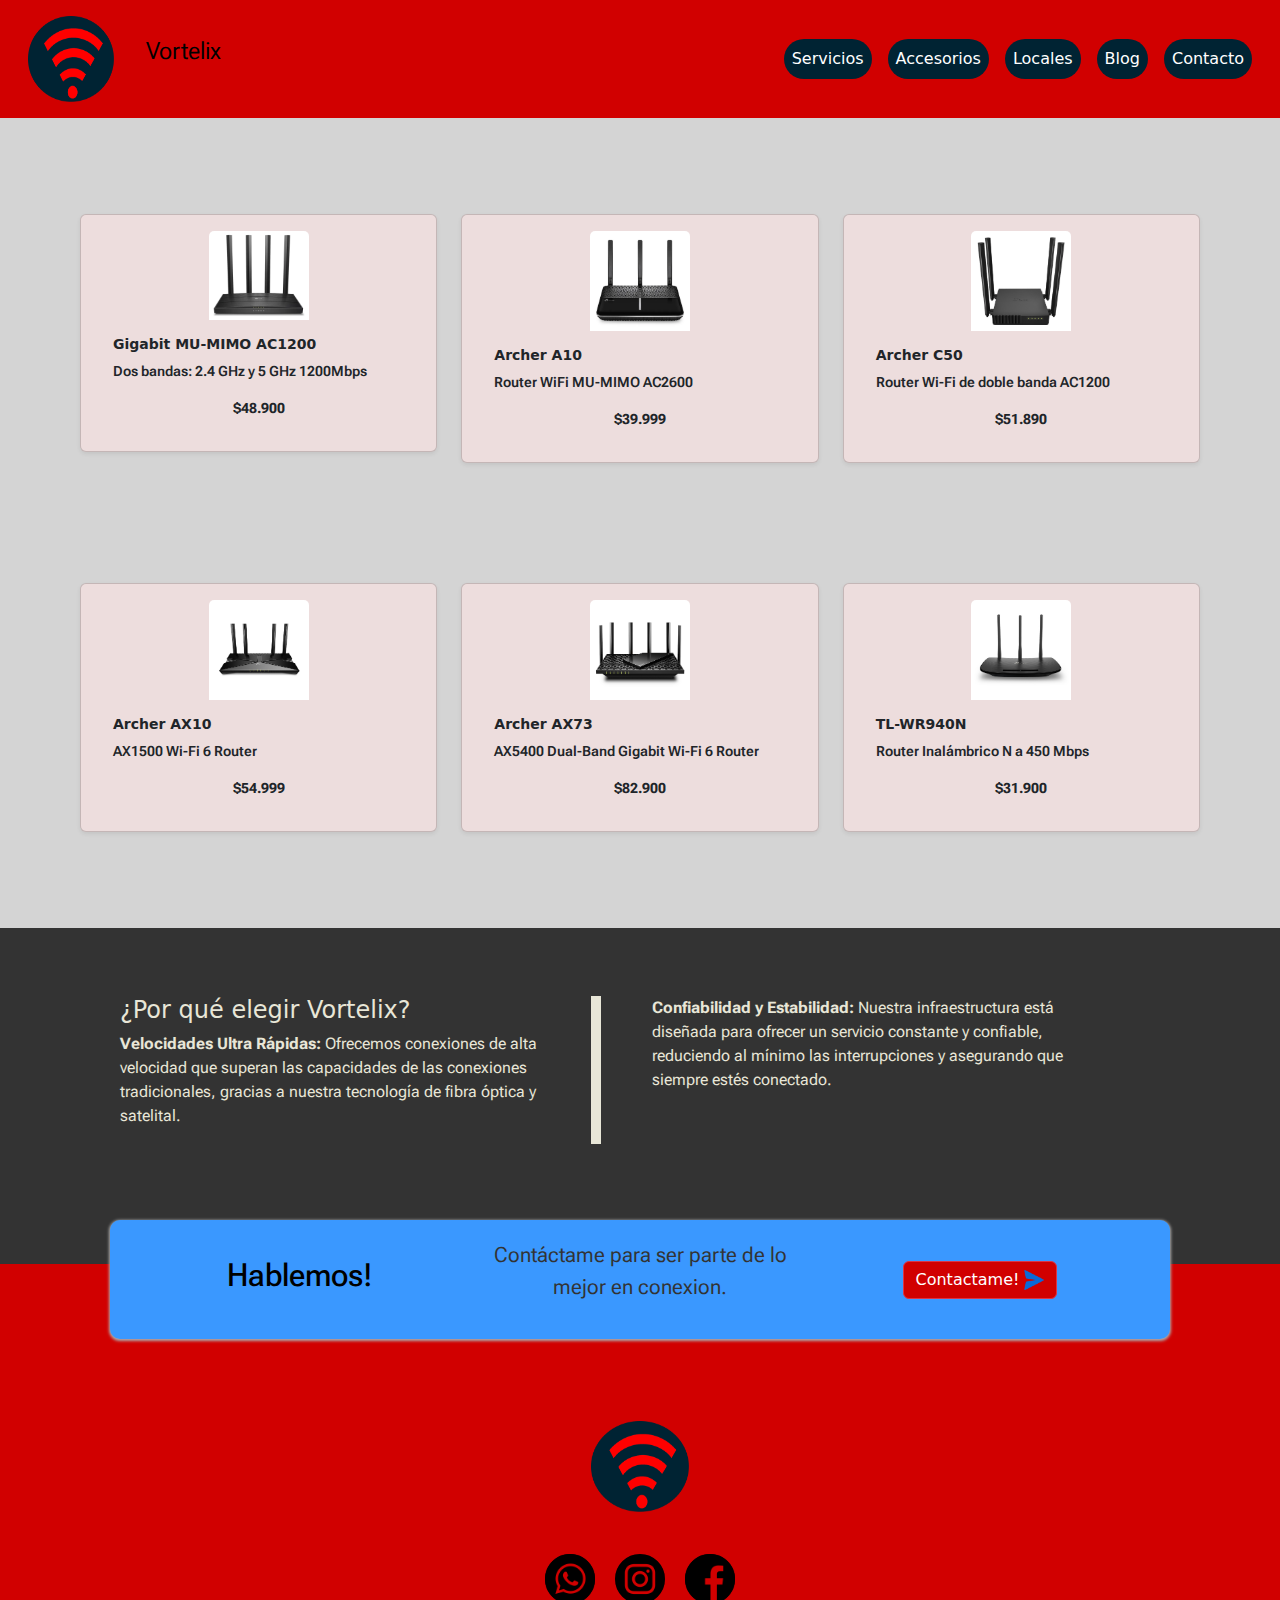
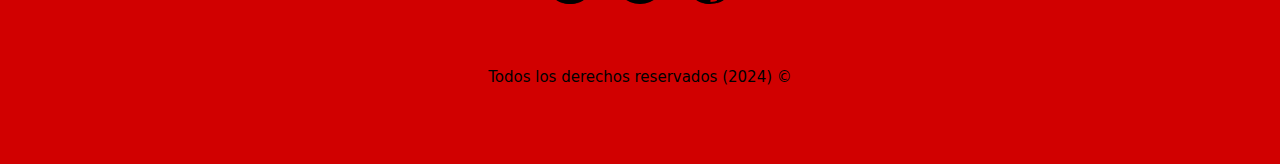
==== accesorios.html @ 212f257c "facu" ====
<!DOCTYPE html>
<html lang="es">
<head>
    <meta charset="UTF-8">
    <meta name="author" content="Arias Facundo">
    <meta name="description" content="Vortelix">
    <meta name="viewport" content="width=device-width, initial-scale=1.0">
    <!-- Fuentes -->
    <link rel="preconnect" href="https://fonts.googleapis.com">
    <link rel="preconnect" href="https://fonts.gstatic.com" crossorigin>
    <link href="https://fonts.googleapis.com/css2?family=Roboto+Flex:opsz,wght@8..144,100..1000&display=swap" rel="stylesheet">

    <!-- Bootstrap -->
    <link rel="stylesheet" href="https://cdn.jsdelivr.net/npm/bootstrap-icons@1.11.3/font/bootstrap-icons.min.css">
    <link href="https://cdn.jsdelivr.net/npm/bootstrap@5.3.3/dist/css/bootstrap.min.css" rel="stylesheet" integrity="sha384-QWTKZyjpPEjISv5WaRU9OFeRpok6YctnYmDr5pNlyT2bRjXh0JMhjY6hW+ALEwIH" crossorigin="anonymous">
    <!-- CSS -->
    <link rel="stylesheet" href="style.css">
    <title>Vortelix</title>
    <!-- Favicon -->
    <link rel="icon" href="img/favicon.png" type="image/x-icon">
</head>
<body>
    <!-- Navbar -->
    <nav class="navbar navbar-expand-md navbar-light ">
        <div class="container-fluid">
            <button class="navbar-toggler" type="button" data-bs-toggle="collapse" data-bs-target="#navbar-toggler" aria-controls="navbarTogglerDemo01" aria-expanded="false" aria-label="Toggle navigation">
            <svg width="30px" height="30px" viewBox="0 0 24 24" fill="none" xmlns="http://www.w3.org/2000/svg"><g id="SVGRepo_bgCarrier" stroke-width="0"></g><g id="SVGRepo_tracerCarrier" stroke-linecap="round" stroke-linejoin="round"></g><g id="SVGRepo_iconCarrier"> <path d="M4 6H20M4 12H20M4 18H20" stroke="#000000" stroke-width="2" stroke-linecap="round" stroke-linejoin="round"></path> </g></svg>
          </button>
            <div class="collapse navbar-collapse" id="navbar-toggler">
                <a class="navbar-logo d-none d-md-flex " href="./index.html">
                    <img src="img/icono.png" alt="" class="icono-navbar">
                    <p>Vortelix</p>
                </a>
                <ul class="navbar-nav d-flex justify-content-center align-items-center gap-3">
                    
                    <li class="nav-item">
                        <a class="nav-link " aria-current="page" href="./index.html">Servicios</a>
                    </li>
                    
                    <li class="nav-item">
                        <a class="nav-link" href="#exp">Accesorios</a>
                    </li>
                    
                    <li class="nav-item">
                        <a class="nav-link" href="./locales.html">Locales</a>
                    </li>
                    <li class="nav-item">
                        <a class="nav-link" href="./blog.html">Blog</a>
                    </li>
                    <li class="nav-item">
                        <a class="nav-link" href="./contacto.html">Contacto</a>
                    </li>
                </ul>
            </div>
        </div>
    </nav>
    <!-- Accesorios -->
    
    <div class="container py-5 accesorios">
        <div class="row g-5 g-sm-3 g-md-4">
            <div class="col-md-4 col-sm-6 py-3 py-md-5">
                <div class="card p-3 text-center shadow-sm ">
                    <img src="img/router1.png" class="card-img-top mx-auto" alt="router 1" style="width: 100px;">
                    <div class="card-body">
                        <h5 class="card-title card-text-1">Gigabit MU-MIMO AC1200</h5>
                        <p class="card-text-1">Dos bandas: 2.4 GHz y 5 GHz 1200Mbps</p>
                        <p class="card-text fw-bold">$48.900</p>
                    </div>
                </div>
            </div>
            <div class="col-md-4 col-sm-6 py-3 py-md-5">
                <div class="card p-3 text-center shadow-sm">
                    <img src="img/router2.png" class="card-img-top mx-auto" alt="router 2" style="width: 100px;">
                    <div class="card-body" >
                        <h5 class="card-title card-text-1">Archer A10</h5>
                        <p class="card-text-1">Router WiFi MU-MIMO AC2600</p>
                        <p class="card-text fw-bold">$39.999</p>
                    </div>
                </div>
            </div>
            <div class="col-md-4 col-sm-6 py-3 py-md-5">
                <div class="card p-3 text-center shadow-sm">
                    <img src="img/router3.jpg" class="card-img-top mx-auto" alt="router 3" style="width: 100px;">
                    <div class="card-body">
                        <h5 class="card-title card-text-1">Archer C50</h5>
                        <p class="card-text-1">Router Wi-Fi de doble banda AC1200</p>
                        <p class="card-text fw-bold">$51.890</p>
                    </div>
                </div>
            </div>
            <div class="col-md-4 col-sm-6 py-3 py-md-5">
                <div class="card p-3 text-center shadow-sm">
                    <img src="img/router4.jpg" class="card-img-top mx-auto" alt="router 4" style="width: 100px;">
                    <div class="card-body">
                        <h5 class="card-title card-text-1">Archer AX10</h5>
                        <p class="card-text-1">AX1500 Wi-Fi 6 Router</p>
                        <p class="card-text fw-bold">$54.999</p>
                    </div>
                </div>
            </div>
            <div class="col-md-4 col-sm-6 py-3 py-md-5">
                <div class="card p-3 text-center shadow-sm">
                    <img src="img/router5.jpg" class="card-img-top mx-auto" alt="router 5" style="width: 100px;">
                    <div class="card-body">
                        <h5 class="card-title  card-text-1">Archer AX73</h5>
                        <p class="card-text-1">AX5400 Dual-Band Gigabit Wi-Fi 6 Router</p>
                        <p class="card-text fw-bold">$82.900</p>
                    </div>
                </div>
            </div>
            <div class="col-md-4 col-sm-6 py-3 py-md-5">
                <div class="card p-3 text-center shadow-sm">
                    <img src="img/router6.jpg" class="card-img-top mx-auto" alt="router 6" style="width: 100px;">
                    <div class="card-body">
                        <h5 class="card-title card-text-1">TL-WR940N</h5>
                        <p class="card-text-1">Router Inalámbrico N a 450 Mbps</p>
                        <p class="card-text fw-bold">$31.900</p>
                    </div>
                </div>
            </div>
        </div>
    </div>
    
      
    <!-- Experiencia -->
    <section class="experiencia seccion-oscura">
        <div class="container custom-section mt-5">
            <div class="row">
                <div class="col-12 col-md-5 mb-3 mb-md-0">
                    <h5>¿Por qué elegir Vortelix?</h5>
                    <p>
                        <strong>Velocidades Ultra Rápidas:</strong> Ofrecemos conexiones de alta velocidad que superan las capacidades de las conexiones tradicionales, gracias a nuestra tecnología de fibra óptica y satelital.
                    </p>
                </div>
                <div class="col-12 col-md-1 d-flex justify-content-center align-items-center mb-3 mb-md-0">
                    <div class="divider d-none d-md-block"></div>
                </div>
                <div class="col-12 col-md-5">
                    <p>
                        <strong>Confiabilidad y Estabilidad:</strong> Nuestra infraestructura está diseñada para ofrecer un servicio constante y confiable, reduciendo al mínimo las interrupciones y asegurando que siempre estés conectado.
                    </p>
                </div>
            </div>
        </div>
    </section>
    <!-- Contacto -->
    <section class="contacto seccion-roja" id="contacto">
        <div class="container">
            <div class="container text-center rectangulo d-flex justify-content-evenly">
                <div class="row">
                    <div class="col-12 col-md-4 seccion-titulo">
                        <h1>Hablemos!</h1>
                    </div>
                    <div class="col-12  col-md-4 descripcion">
                        <p>Contáctame para ser parte de lo mejor en conexion.</p>
                    </div>
                    <div class="col-12 col-md-4">
                        <button type="button" class="btn btn-danger" onclick="window.location.href='contacto.html'">Contactame!  <img src="img/icono-cont.png" class="icono-cont" alt=""> </button>
                    </div>
                </div>
            </div>
        </div>
      </section>
    
      <!-- Footer -->
        <footer class="seccion-roja d-flex flex-column align-items-center justify-content-center">
            <img src="img/icono.png" alt="">
            <div class="iconos-redes-sociales d-flex flex-wrap align-items-center justify-content-center">
                <a href="https://x.com" target="_blank">
                    <img src="img/whatsapp.png" alt="">
                </a>
                <a href="https://www.instagram.com/">
                    <img src="img/instagram.png" alt="">
                </a>
                <a href="https://www.linkedin.com/">
                    <img src="img/facebook.png" alt="">
                </a>
            </div>
            <div class="derechos-autor">
                Todos los derechos reservados (2024) &#169;
            </div>
        </footer>
   

        <script src="https://cdn.jsdelivr.net/npm/bootstrap@5.3.3/dist/js/bootstrap.bundle.min.js" integrity="sha384-YvpcrYf0tY3lHB60NNkmXc5s9fDVZLESaAA55NDzOxhy9GkcIdslK1eN7N6jIeHz" crossorigin="anonymous">
    </script>   
</body>
---- style.css ----
/* Globales */

p{
    font-family: "Roboto Flex", sans-serif;
} 


section{
    display: flex;
    flex-direction: column;
    align-items: center;
    justify-content: center;
}

h1, h2, h3, h4, h5, h6{
    font-size: 1.5rem;
    font-weight:500;
}

.seccion-oscura{
    color: white;
    background-color: #333333 ;
}

.seccion-clara{
    color: black;
    background-color: white;
}

.seccion-roja{
    color: black;
    background-color: #d10000;
}

.seccion-titulo{
    font-size: 3rem;
    padding: 15px 0;
    font-family: 'Roboto Flex', cursive;
}

.seccion-descripcion{
    font-size: 1.2rem;
    color: #584e4e;
}

.seccion-texto{
    font-size: 1.2rem;
}

.texto-negro{
    color: black;
}

.texto-blanco{
    color: white;
}

a{
    text-decoration: none;
    
}

.tarjeta{
    width: 260px;
    height: 236px;
}

/* Navbar */

.navbar{
    padding: 1rem;
    background-color: #d10000;
}

.navbar-collapse{
    align-items: center;
    justify-content: space-between;
}

.navbar-logo {
    display: flex;
    align-items: center;
    gap: 2rem;
    color: black;
    font-size: 1.5rem;
}

.nav-item{
    background-color: #002333;
    border-radius: 35px;
    font-size: 1rem;
}

.nav-item a{
    color: white;
}

.nav-item a:hover{
    color: rgb(228, 224, 224);
}


.icono-navbar{
    width: 86px; 
    height: 86px;
}

/* Hero */
.hero {
    height: 565px; 
    overflow: hidden; 
}

.carousel-inner, .carousel-item, .carousel-img {
    width: 100%;
}


.carousel-img {
    object-fit: cover;
    width: 100%;
    height: 100%;
}

/* Planes */


.planes{
    max-height: auto;
    padding: 10px;
    padding: 0;
    margin: 0;
}


.plan-card{
    font-size: 2rem;
    margin: 0;
    padding: 0;
}

.plan-card img{
    max-width: 100%;
    height: 300px;
}

.iconos-plan{
    width: 53px;
    height: 53px;
}

/* Experiencuia */

.experiencia{
    padding: 100px; 
    padding-top: 0;
    margin: 0;
}

.custom-section {
    background-color: #333333;
    color: #e8e6d7;
    padding: 20px;
}
.divider {
    border-left: 10px solid #e8e6d7;
    height: 100%;
}


/* Seccion contacto */

.contacto .container{
    max-width: 1100px;
    min-height: 100px;
    padding: 20px;

}

.rectangulo{
    margin-top: -4rem;
    background-color: #3A98FF;
    border-radius: 10px;
    box-shadow: 0px 1px 3px 1px rgb(173, 172, 172);
}

.contacto .row{
    width: 100%;
    display: flex;
    align-items: center;

}

.contacto h1{
    font-size: 2rem;
}

.contacto .descripcion{
    color:#333333;
    font-size: 1.3rem;
}

.contacto form{
    
    text-align: start;
}

.contacto input, textarea{
    padding-bottom: 1rem;
}

.contacto button{
    align-items:center;
}

.icono-cont{
    width: 20px;
    height: 20px;
}

.btn-danger{
    background-color: #d10000;
}

/* Footer */

footer{
    min-height: 400px;
    
    background-color: #d10000;
    gap:2rem;
     
}

footer img{
    width: 98px;
    height: 91px;
}

.footer-icon{
    font-size: 5rem;
    margin: 10px;
}

a img{
    height: 50px;
    width: 50px;
}
.iconos-redes-sociales a{
    width: 50px;
    height: 50px;
    display: flex;
    align-items: center;
    justify-content: center;
    padding: 2px;
    margin: 10px;
    border: 2px solid black;
    border-radius: 50%;
    transition: all 0.2s ease-in;
}

.iconos-redes-sociales i{
    color: black;
    font-size: 1.5rem;
    transition: all 0.2s ease-in;
}

.iconos-redes-sociales a:hover{
    background-color: white;
    border: 2px solid #333333;

}

.iconos-redes-sociales a:hover i{
    color: black;
}

.derechos-autor{
    font-size: 15px;
    color: black;
    padding: 20px;
}

#scrollToTop {
    position: fixed;
    bottom: 20px;
    right: 20px;
    z-index: 1000;
    border-radius: 50%;
    width: 50px;
    height: 50px;
    display: flex;
    justify-content: center;
    align-items: center;
    transition: background-color 0.3s ease;
}

#scrollToTop i{
    font-size: 25px;
}

#scrollToTop:hover {
    background-color: #333333; 
}

/*Pagina Accesorios*/

.accesorios{
    background: rgba(51, 51, 51, 0.21);
    max-width: fit-content;
    padding: 5rem;
}

.card{
    background: rgba(246, 224, 224, 0.74);
}
.card-body{
    padding-top: rem;
    text-align: center;
    font-size: 14px;
}
.card-body h5{
    font-size: 14px;
}

.card-text-1{
    text-align: start;
    font-weight: 600;
}



/*Pagina Contacto*/


.formulario {
    background-image: url(img/fondo-contacto.png);
    background-repeat: no-repeat;
    background-size: cover;
    display: flex;
    justify-content: center;
    align-items: center;
    height: 100vh;
    margin: 0;
}


.form-container {
    background-image: url(img/fondo-contacto.png);
    padding: 2rem;
    border-radius: 8px;
    box-shadow: 0 4px 8px rgba(0, 0, 0, 0.2);
    max-width: 675px;
    width: 100%;
}


.form-title {
    text-align: center;
    font-weight: bold;
    margin-bottom: 1rem;
}

.btn-submit {
    background-color: #007bff;
    color: black;
    font-weight:bold;
    
}

.form-container label{
    font-weight: 600;
}

.nombre {
    background: rgba(217, 217, 217, 1);
}

.correo{
    background: rgba(217, 217, 217, 0.521);
}

.asunto{
    background: rgba(217, 217, 217, 0.336);

}

.mensaje{
    background: rgba(217, 217, 217, 0.212);

}

/* Blog */

.hero-blog{
    background-image: url(img/fondo-blog.png);
    height: 350px;
    font-family: "Roboto Flex", sans-serif;
    color: red;
    font-size: 24px;
    font-weight: 500;
    line-height: 28.13px;
    text-align: left;
}
.conatainer-q{
    background-color: #333333;

}

.hero-cards{
    
    background-image: url(img/fondo-blog.png);
    padding: 3rem;
    padding-bottom: 20px;

}

.card-1{
    border-radius: 16px;
    border: none;
    font-weight: bold;
    background: rgba(246, 224, 224, 0.74);
}

.card-body-1{
    gap: 5rem;
    text-align: start;
}



.card-body-1 h6{
    font-size: 2rem;
    font-weight: 600;
}

.card-body-1 p{
    font-weight: 500;
}

.card-1 img{
    border-radius: 16px;
}




/* Diseño responsivo */
@media screen and (max-width: 575px) {
    .overlay p{
        font-size: 20px;
    }
    .overlay i{
        font-size: 40px;
    }
   
    .plan-card img{
        max-width: 20%;
        height: auto;
    }
    .experiencia{
        font-size: 1.2rem;
         
    }

    .carousel-inner, .carousel-item {
        height: 50vh;
    }

    .form-container{
        width: 80%;
    }
}



@media screen and (max-width: 768px) {
    .navbar-brand{
        display: none;
    }
    
    .hero{
        height: 400px;
    }

    .carousel-inner, .carousel-item {
        height: 60vh;
    }
    
    .plan-card img{
        max-width: 80%;
        height: auto;
    }

    
    .experiencia{
        font-size: 1.2rem;
        padding: 2.5rem;
        padding-bottom: 100px;
    }

    .nav-item{
        font-size: 0.8rem;
        padding-right: 0.5rem;
        padding-left: 0.5rem;
    }

    .accesorios{
        margin: 0;
    }
    
   
    
}

@media screen and (min-width: 700px) {
    .hero-inferior-img{
        max-width: 600px;
    }
    .form-container{
        max-width: 80%;
    }
}
@media screen and (max-width: 975px){
    .planes{
        padding: 0;
        margin: 0;
    }
    .carousel-inner, .carousel-item {
        height: 100vh;
    }
    .form-container{
        max-width: 80%;
    }
}
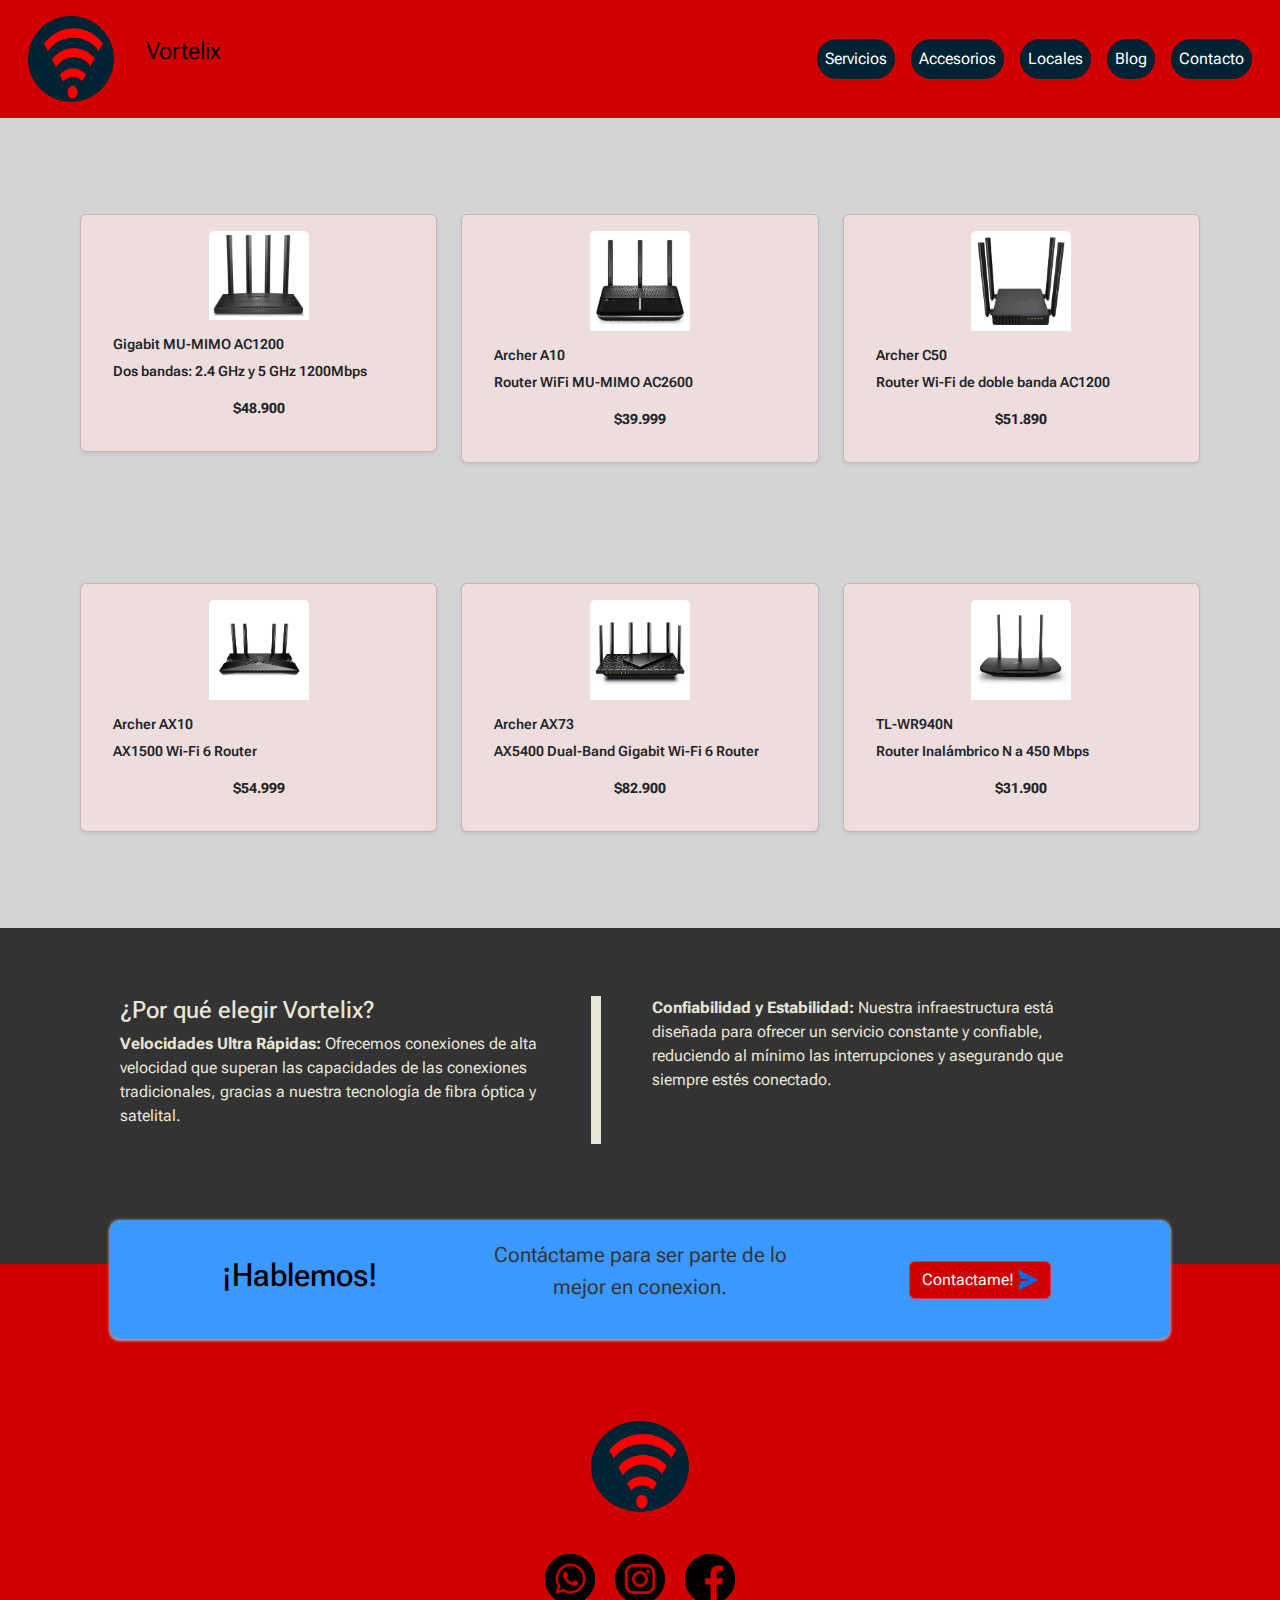
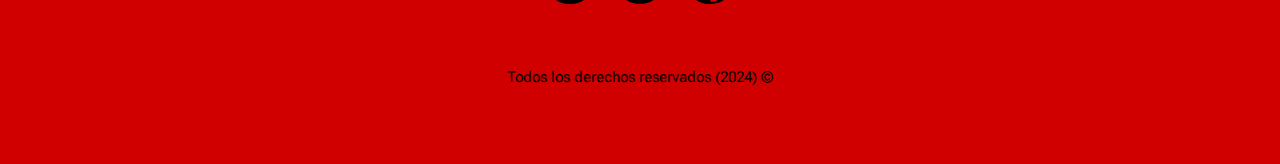
==== commit 51e28b12: "facu" ====
--- a/accesorios.html
+++ b/accesorios.html
@@ -149,7 +149,7 @@
             <div class="container text-center rectangulo d-flex justify-content-evenly">
                 <div class="row">
                     <div class="col-12 col-md-4 seccion-titulo">
-                        <h1>Hablemos!</h1>
+                        <h1>¡Hablemos!</h1>
                     </div>
                     <div class="col-12  col-md-4 descripcion">
                         <p>Contáctame para ser parte de lo mejor en conexion.</p>
@@ -167,13 +167,13 @@
             <img src="img/icono.png" alt="">
             <div class="iconos-redes-sociales d-flex flex-wrap align-items-center justify-content-center">
                 <a href="https://x.com" target="_blank">
-                    <img src="img/whatsapp.png" alt="">
+                    <img src="img/whatsapp.png" alt="icono whatsapp">
                 </a>
                 <a href="https://www.instagram.com/">
-                    <img src="img/instagram.png" alt="">
+                    <img src="img/instagram.png" alt=" icono instagram">
                 </a>
                 <a href="https://www.linkedin.com/">
-                    <img src="img/facebook.png" alt="">
+                    <img src="img/facebook.png" alt="icono facebook">
                 </a>
             </div>
             <div class="derechos-autor">
--- a/style.css
+++ b/style.css
@@ -1,9 +1,9 @@
 /* Globales */
 
-p{
+
+body{
     font-family: "Roboto Flex", sans-serif;
-} 
-
+}
 
 section{
     display: flex;
@@ -351,7 +351,7 @@
     border-radius: 8px;
     box-shadow: 0 4px 8px rgba(0, 0, 0, 0.2);
     max-width: 675px;
-    width: 100%;
+    min-width: 50%;
 }
 
 
@@ -467,10 +467,7 @@
         height: 50vh;
     }
 
-    .form-container{
-        width: 80%;
-    }
-}
+    
 
 
 
@@ -517,10 +514,7 @@
     .hero-inferior-img{
         max-width: 600px;
     }
-    .form-container{
-        max-width: 80%;
-    }
-}
+    
 @media screen and (max-width: 975px){
     .planes{
         padding: 0;
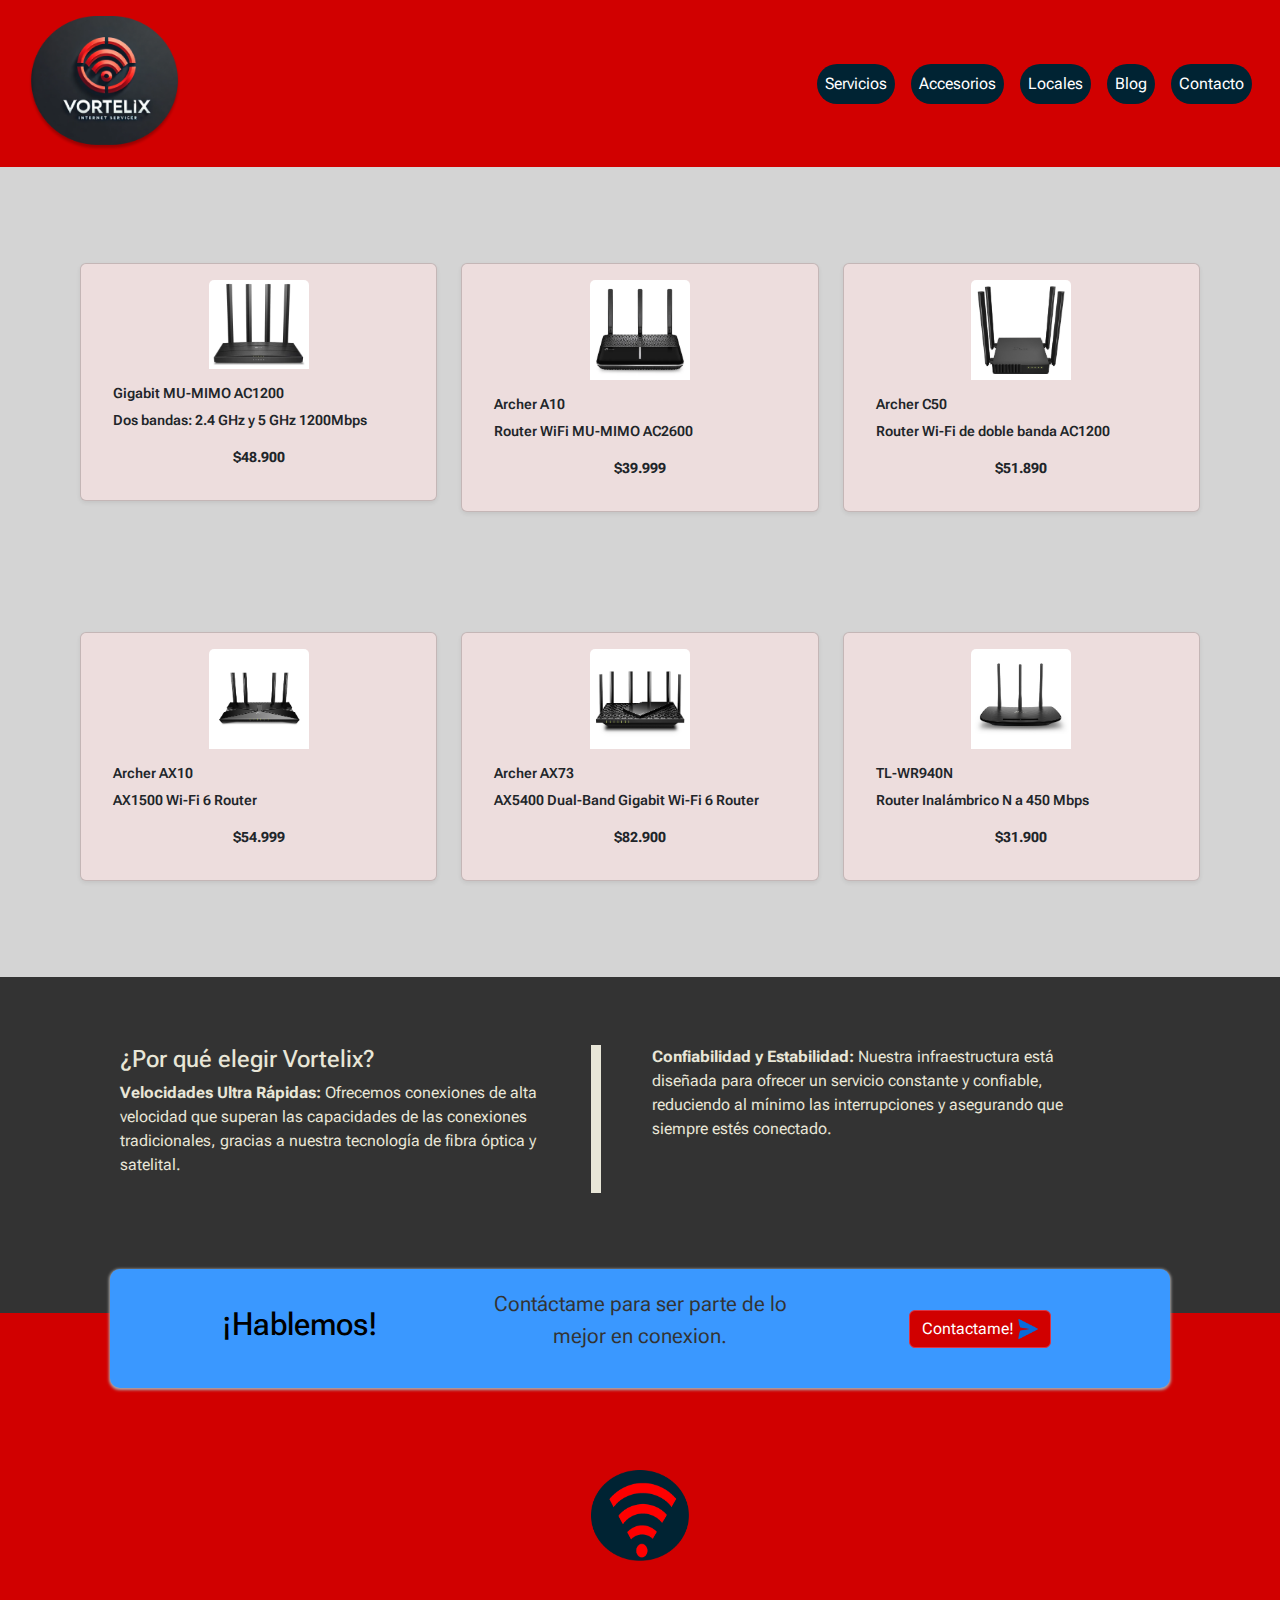
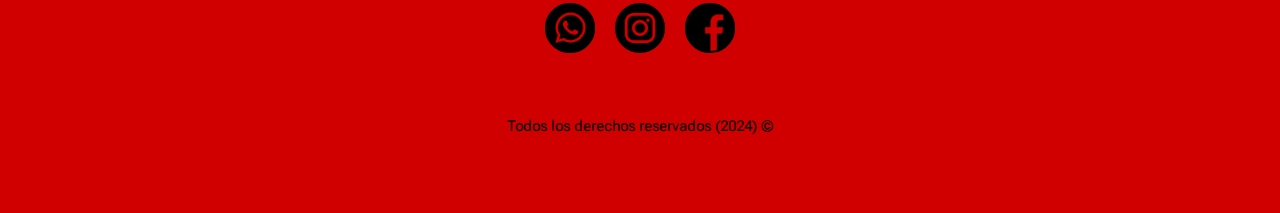
==== commit 5a88a145: "Arreglos" ====
--- a/accesorios.html
+++ b/accesorios.html
@@ -28,8 +28,8 @@
           </button>
             <div class="collapse navbar-collapse" id="navbar-toggler">
                 <a class="navbar-logo d-none d-md-flex " href="./index.html">
-                    <img src="img/icono.png" alt="" class="icono-navbar">
-                    <p>Vortelix</p>
+                    <img src="img/logo-1.png" alt="" class="icono-navbar">
+                    
                 </a>
                 <ul class="navbar-nav d-flex justify-content-center align-items-center gap-3">
                     
--- a/style.css
+++ b/style.css
@@ -12,7 +12,11 @@
     justify-content: center;
 }
 
-h1, h2, h3, h4, h5, h6{
+h2{
+    font-size: 2.5rem;
+}
+
+h4, h5, h6{
     font-size: 1.5rem;
     font-weight:500;
 }
@@ -70,6 +74,7 @@
 .navbar{
     padding: 1rem;
     background-color: #d10000;
+    
 }
 
 .navbar-collapse{
@@ -83,6 +88,9 @@
     gap: 2rem;
     color: black;
     font-size: 1.5rem;
+    
+    
+
 }
 
 .nav-item{
@@ -93,6 +101,7 @@
 
 .nav-item a{
     color: white;
+    
 }
 
 .nav-item a:hover{
@@ -104,6 +113,17 @@
     width: 86px; 
     height: 86px;
 }
+
+.navbar-logo img{
+    width: 153px;
+    height: 135px;
+}
+
+#logo{
+    box-shadow: 0px 4px 4px 0px rgba(0, 0, 0, 0.25);
+
+}
+
 
 /* Hero */
 .hero {
@@ -467,8 +487,11 @@
         height: 50vh;
     }
 
-    
-
+    h2{
+        font-size: 2rem;
+    }
+    
+}
 
 
 @media screen and (max-width: 768px) {
@@ -514,7 +537,8 @@
     .hero-inferior-img{
         max-width: 600px;
     }
-    
+}
+
 @media screen and (max-width: 975px){
     .planes{
         padding: 0;
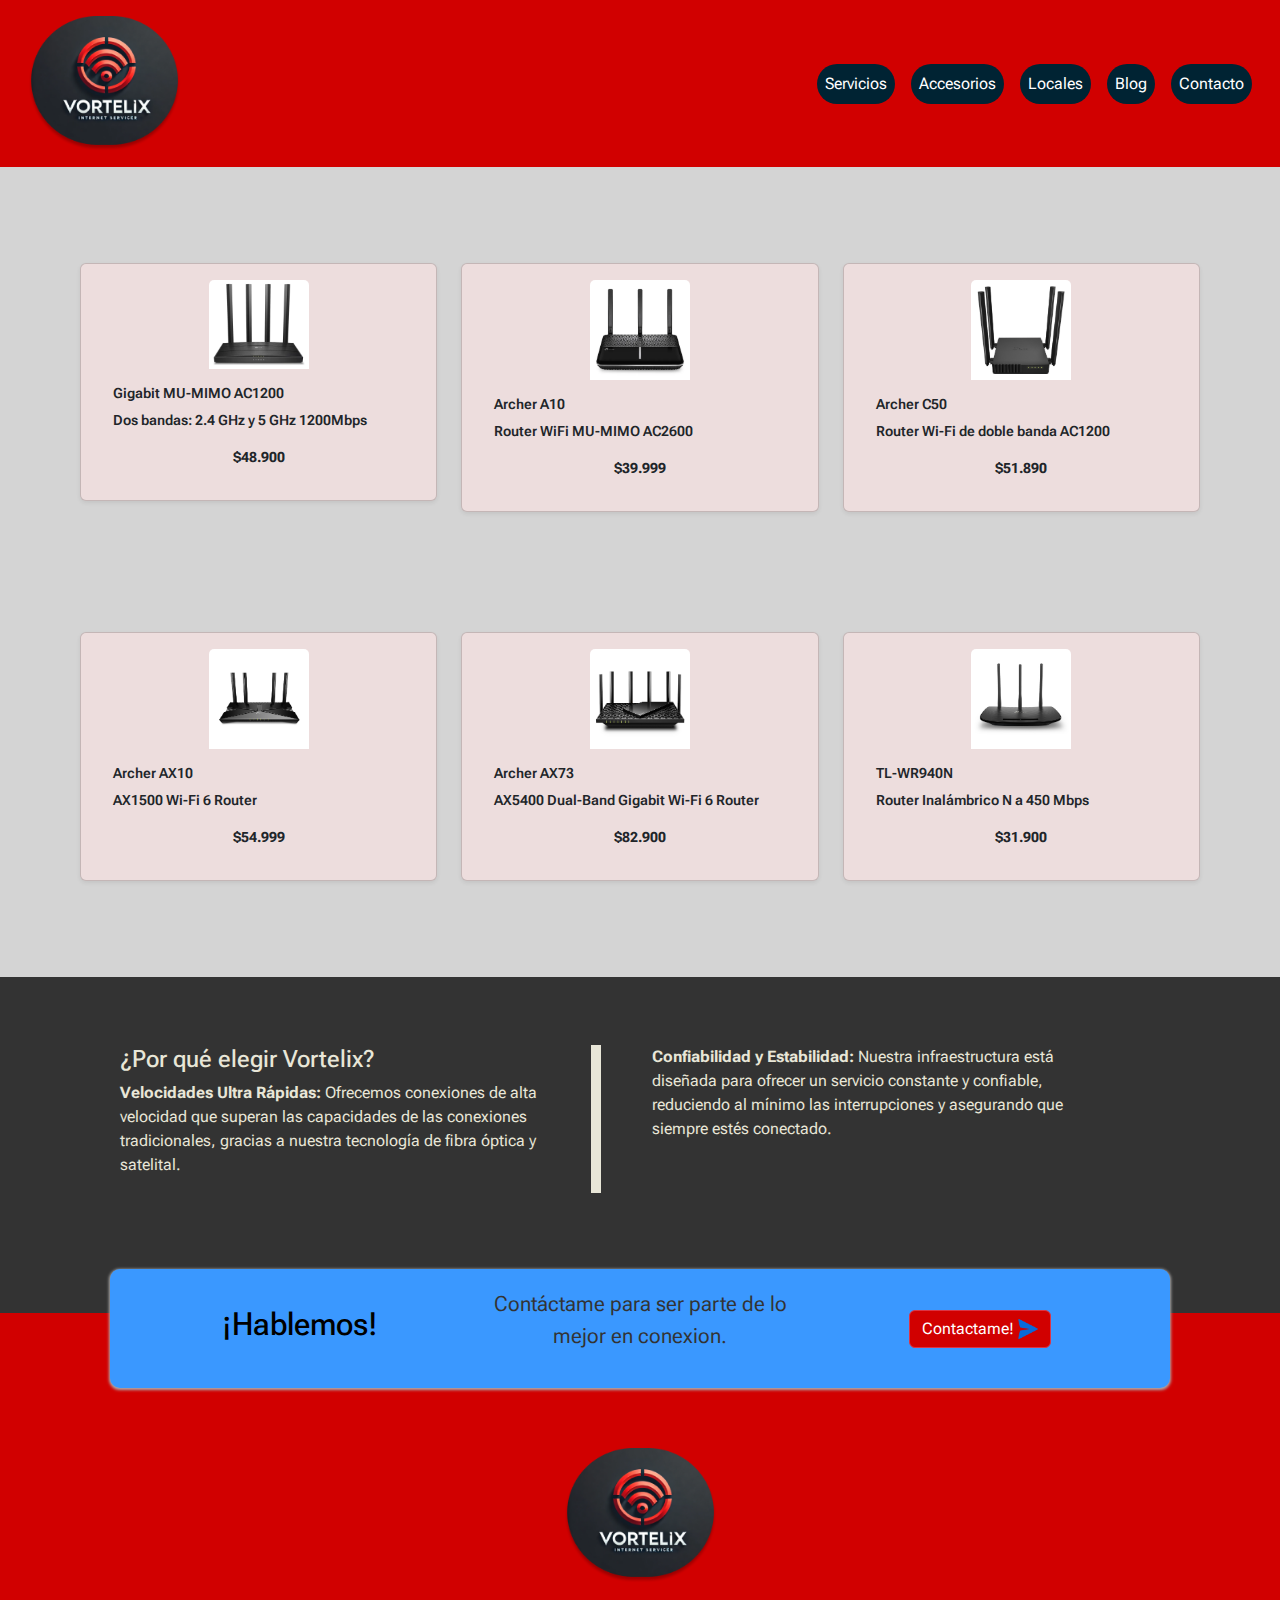
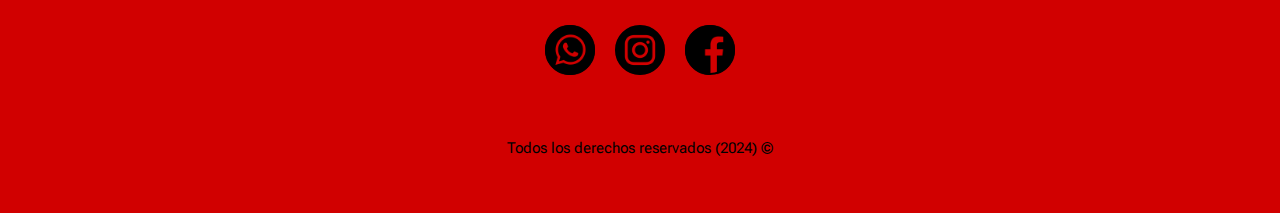
==== commit 34abb941: "Facu" ====
--- a/accesorios.html
+++ b/accesorios.html
@@ -164,7 +164,7 @@
     
       <!-- Footer -->
         <footer class="seccion-roja d-flex flex-column align-items-center justify-content-center">
-            <img src="img/icono.png" alt="">
+            <img src="img/logo-1.png" alt="">
             <div class="iconos-redes-sociales d-flex flex-wrap align-items-center justify-content-center">
                 <a href="https://x.com" target="_blank">
                     <img src="img/whatsapp.png" alt="icono whatsapp">
--- a/style.css
+++ b/style.css
@@ -253,8 +253,8 @@
 }
 
 footer img{
-    width: 98px;
-    height: 91px;
+    width: 153px;
+    height: 135px;
 }
 
 .footer-icon{
@@ -529,6 +529,10 @@
         margin: 0;
     }
     
+    .navbar-logo img{
+        width: 103px;
+        height: 85px;
+    }
    
     
 }
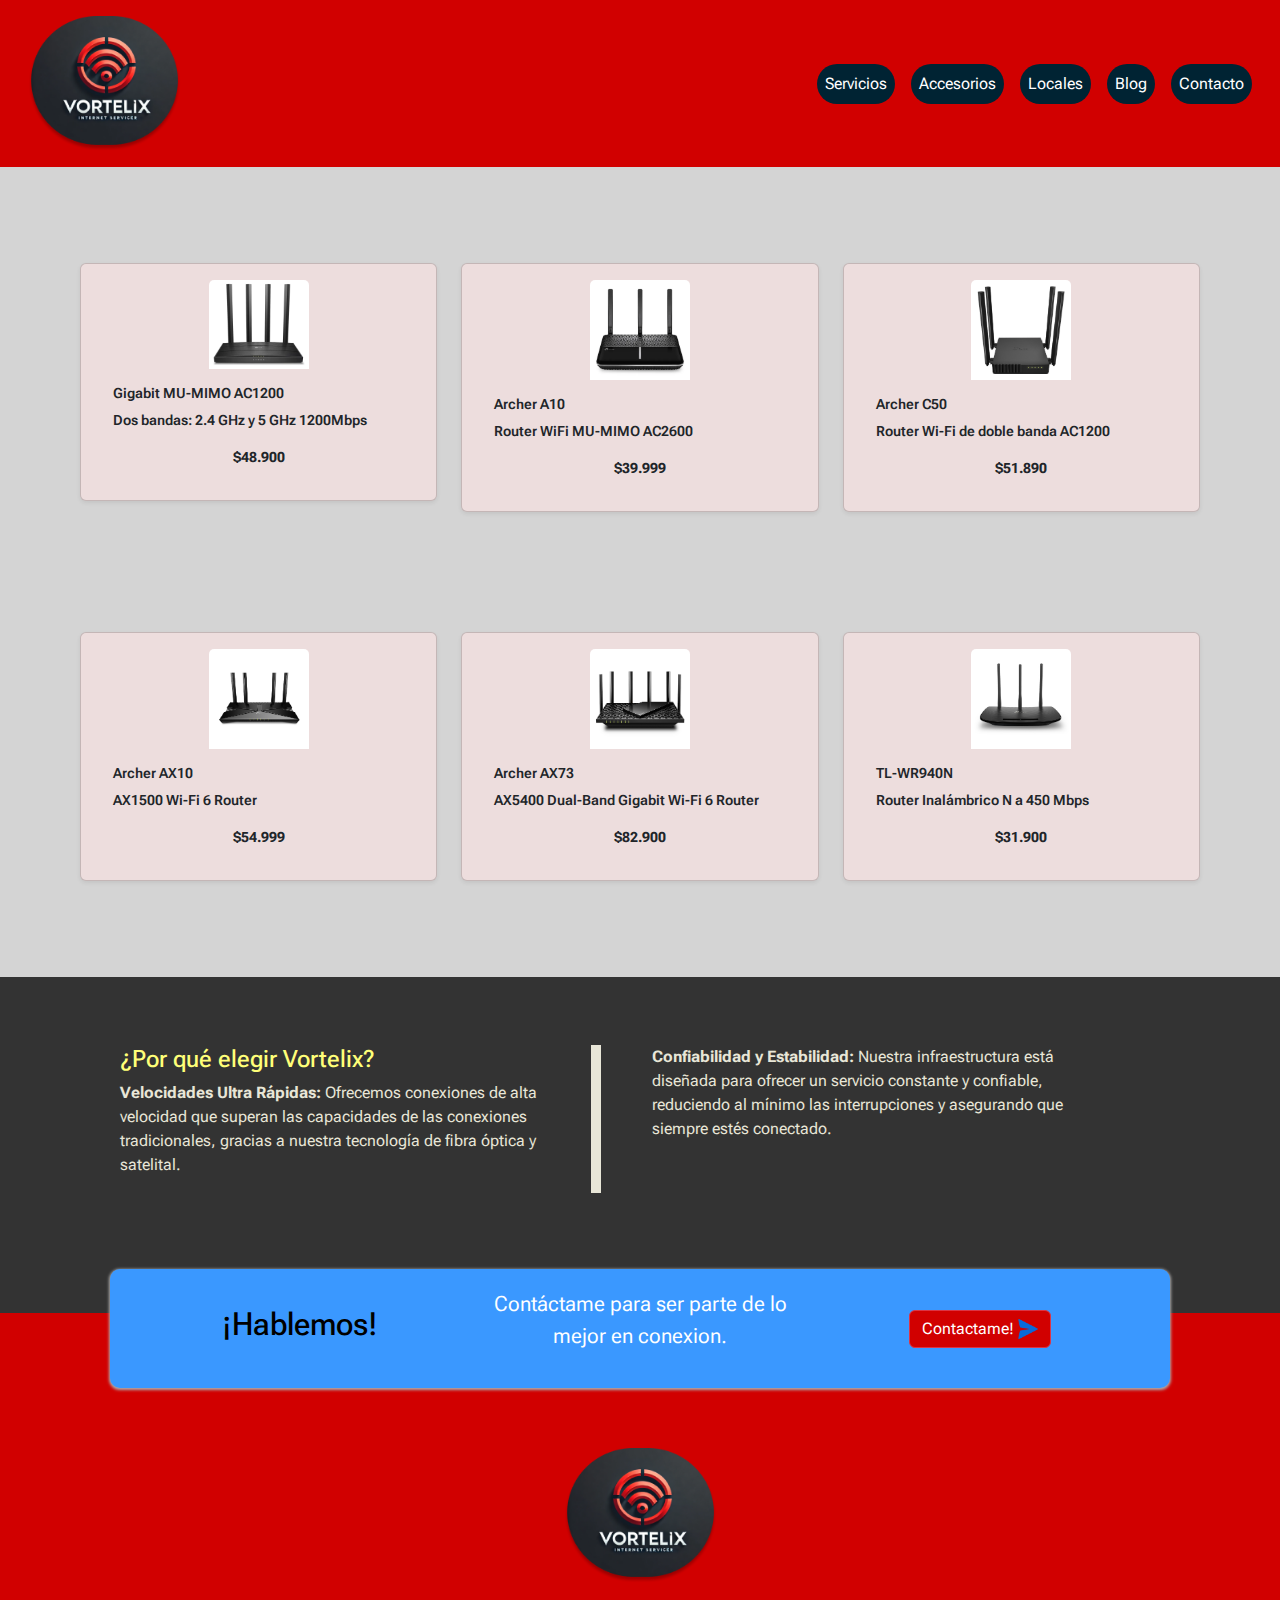
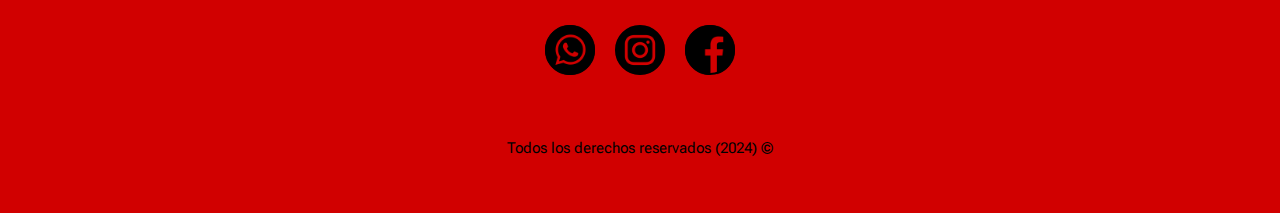
==== commit 96e4d89c: "facu" ====
--- a/accesorios.html
+++ b/accesorios.html
@@ -26,6 +26,9 @@
             <button class="navbar-toggler" type="button" data-bs-toggle="collapse" data-bs-target="#navbar-toggler" aria-controls="navbarTogglerDemo01" aria-expanded="false" aria-label="Toggle navigation">
             <svg width="30px" height="30px" viewBox="0 0 24 24" fill="none" xmlns="http://www.w3.org/2000/svg"><g id="SVGRepo_bgCarrier" stroke-width="0"></g><g id="SVGRepo_tracerCarrier" stroke-linecap="round" stroke-linejoin="round"></g><g id="SVGRepo_iconCarrier"> <path d="M4 6H20M4 12H20M4 18H20" stroke="#000000" stroke-width="2" stroke-linecap="round" stroke-linejoin="round"></path> </g></svg>
           </button>
+          <a class="navbar-logo d-lg-none d-md-none d-md-flex " href="index.html">
+            <img src="img/logo-1.png" alt="" class="icono-navbar" id="#logo">
+          </a>
             <div class="collapse navbar-collapse" id="navbar-toggler">
                 <a class="navbar-logo d-none d-md-flex " href="./index.html">
                     <img src="img/logo-1.png" alt="" class="icono-navbar">
@@ -127,7 +130,7 @@
         <div class="container custom-section mt-5">
             <div class="row">
                 <div class="col-12 col-md-5 mb-3 mb-md-0">
-                    <h5>¿Por qué elegir Vortelix?</h5>
+                    <h5 class="titulo-amarillo">¿Por qué elegir Vortelix?</h5>
                     <p>
                         <strong>Velocidades Ultra Rápidas:</strong> Ofrecemos conexiones de alta velocidad que superan las capacidades de las conexiones tradicionales, gracias a nuestra tecnología de fibra óptica y satelital.
                     </p>
--- a/style.css
+++ b/style.css
@@ -1,5 +1,11 @@
 /* Globales */
-
+:root {
+    --primary: #d10000;
+    --dark: #333333;
+    --dark-depth: #0a0a0a;
+    --gray: #B4BEC9;
+    --gray-depth: #2D3B4A;
+}
 
 body{
     font-family: "Roboto Flex", sans-serif;
@@ -42,6 +48,10 @@
     font-family: 'Roboto Flex', cursive;
 }
 
+.titulo-amarillo{
+    color:rgba(255, 255, 120, 1);
+
+}
 .seccion-descripcion{
     font-size: 1.2rem;
     color: #584e4e;
@@ -223,6 +233,9 @@
 .contacto form{
     
     text-align: start;
+}
+.contacto p{
+    color: white;
 }
 
 .contacto input, textarea{
@@ -354,61 +367,88 @@
 
 
 .formulario {
-    background-image: url(img/fondo-contacto.png);
-    background-repeat: no-repeat;
+    background: linear-gradient(45deg, rgba(0, 35, 51, 1), rgba(0, 51, 102, 1));
+
+    height: 768px;
     background-size: cover;
     display: flex;
     justify-content: center;
     align-items: center;
-    height: 100vh;
     margin: 0;
 }
 
+hr{
+    color: white;
+}
 
 .form-container {
-    background-image: url(img/fondo-contacto.png);
-    padding: 2rem;
-    border-radius: 8px;
-    box-shadow: 0 4px 8px rgba(0, 0, 0, 0.2);
-    max-width: 675px;
-    min-width: 50%;
-}
-
-
-.form-title {
-    text-align: center;
-    font-weight: bold;
-    margin-bottom: 1rem;
-}
-
-.btn-submit {
-    background-color: #007bff;
-    color: black;
-    font-weight:bold;
-    
-}
-
-.form-container label{
+    background-color: rgba(45, 59, 74, 0.5);
+    backdrop-filter: blur(10px);
+    border: 1px solid rgba(255, 255, 255, 0.1);
+    width: 70%;
+    box-shadow: 0 8px 32px rgba(0, 0, 0, 0.2);
+    color: white;
+}
+
+.form-label {
+    color: var(--gray);
+    font-size: 0.875rem;
+    margin-bottom: 0.5rem;
+}
+
+.custom-input {
+    background-color: rgba(255, 255, 255, 0.05);
+    border: 1px solid var(--gray-depth);
+    color: white;
+    padding: 0.75rem 1rem;
+    transition: all 0.2s ease;
+}
+
+.custom-input:focus {
+    background-color: rgba(255, 255, 255, 0.1);
+    border-color: var(--primary);
+    box-shadow: 0 0 0 0.25rem rgba(209, 0, 0, 0.25);
+    outline: none;
+}
+
+.custom-input::placeholder {
+    color: rgba(180, 190, 201, 0.5);
+}
+
+.custom-button {
+    background-color: var(--primary);
+    border: none;
+    color: white;
+    padding: 0.75rem 1.5rem;
     font-weight: 600;
-}
-
-.nombre {
-    background: rgba(217, 217, 217, 1);
-}
-
-.correo{
-    background: rgba(217, 217, 217, 0.521);
-}
-
-.asunto{
-    background: rgba(217, 217, 217, 0.336);
-
-}
-
-.mensaje{
-    background: rgba(217, 217, 217, 0.212);
-
-}
+    transition: all 0.2s ease;
+}
+
+.custom-button:hover {
+    background-color: #b80000;
+    transform: translateY(-2px);
+}
+
+.custom-button:active {
+    transform: translateY(0);
+}
+
+.text-gray {
+    color: var(--gray);
+}
+
+.text-accent {
+    color: var(--primary);
+    text-decoration: none;
+    transition: color 0.2s ease;
+}
+
+.text-accent:hover {
+    color: #b80000;
+}
+
+
+
 
 /* Blog */
 
@@ -551,7 +591,5 @@
     .carousel-inner, .carousel-item {
         height: 100vh;
     }
-    .form-container{
-        max-width: 80%;
-    }
-}
+    
+}
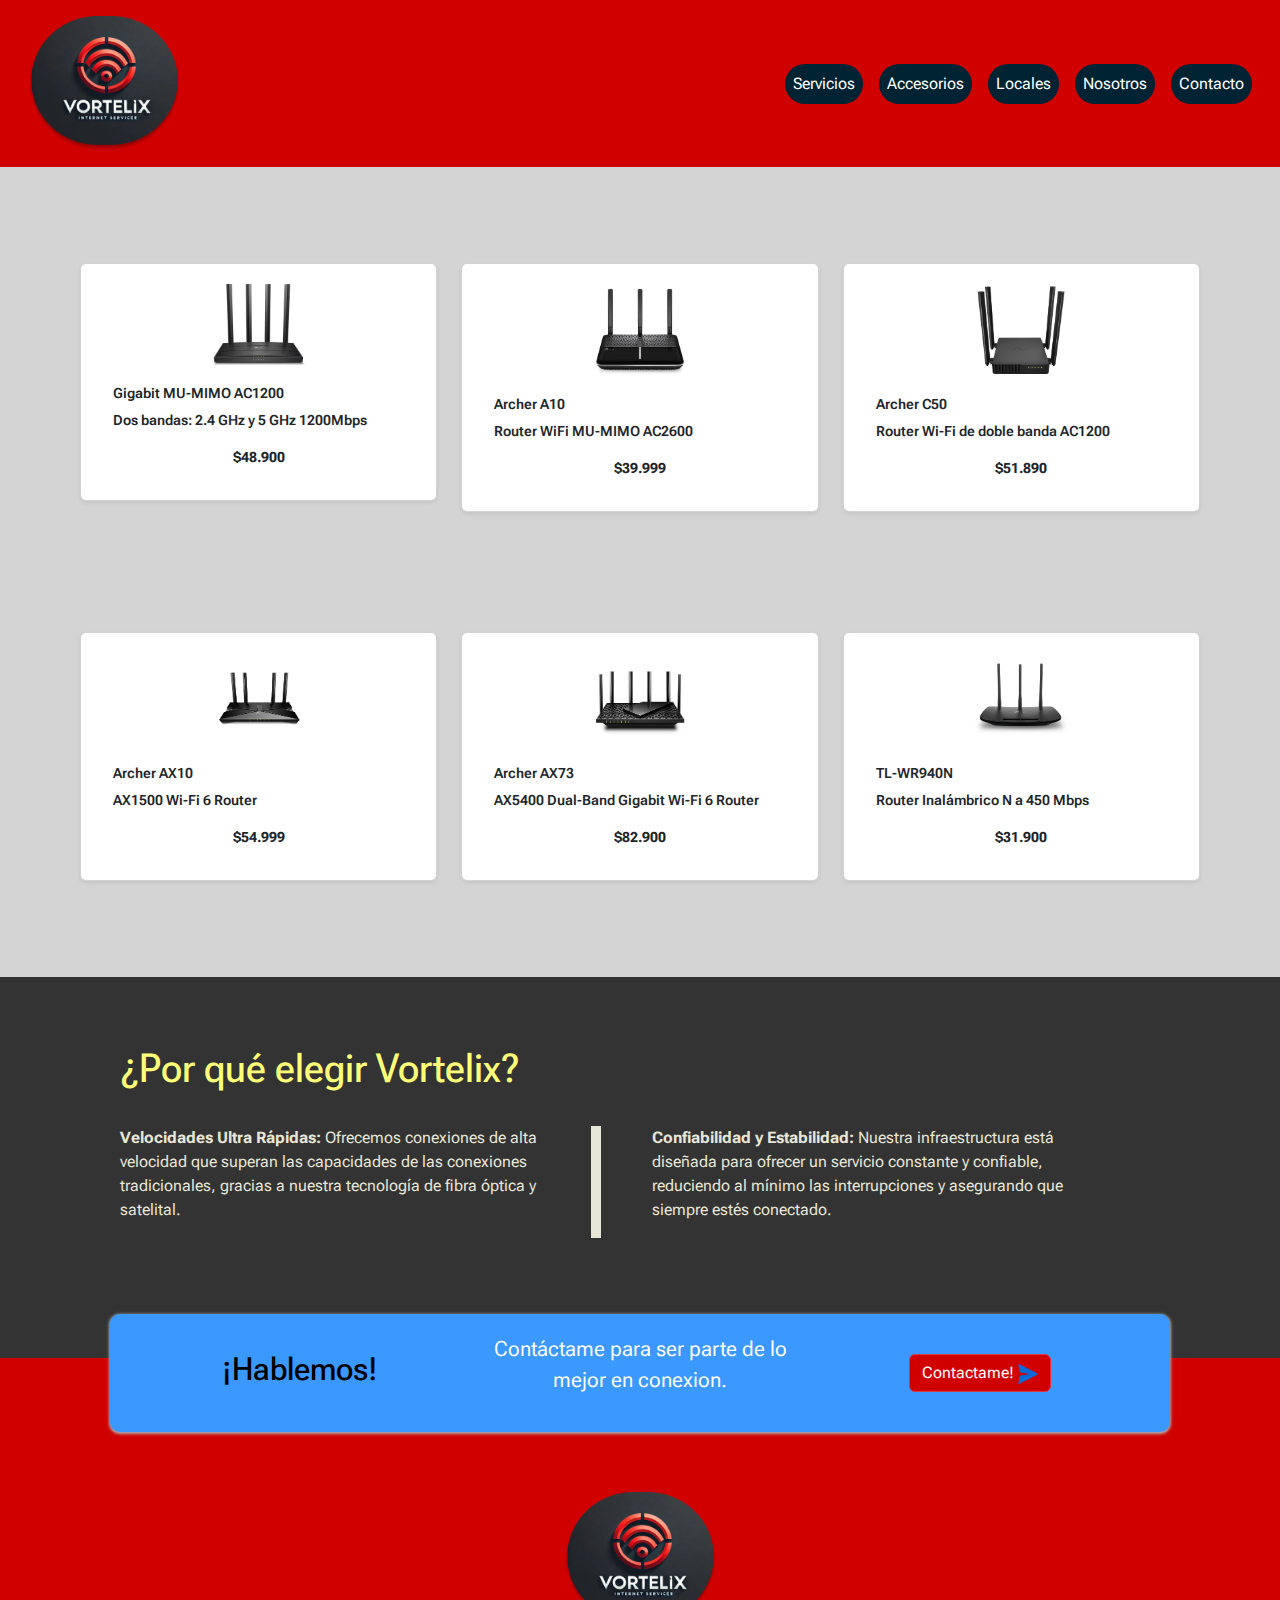
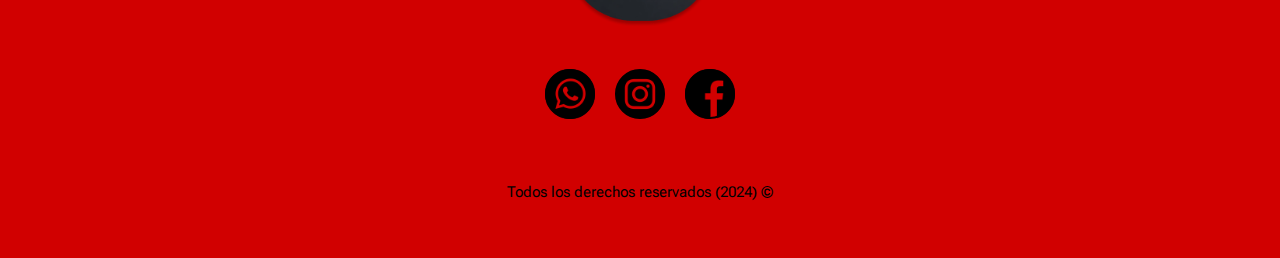
==== commit 8f9c9f2a: "facu" ====
--- a/accesorios.html
+++ b/accesorios.html
@@ -48,7 +48,7 @@
                         <a class="nav-link" href="./locales.html">Locales</a>
                     </li>
                     <li class="nav-item">
-                        <a class="nav-link" href="./blog.html">Blog</a>
+                        <a class="nav-link" href="./blog.html">Nosotros</a>
                     </li>
                     <li class="nav-item">
                         <a class="nav-link" href="./contacto.html">Contacto</a>
@@ -62,7 +62,7 @@
     <div class="container py-5 accesorios">
         <div class="row g-5 g-sm-3 g-md-4">
             <div class="col-md-4 col-sm-6 py-3 py-md-5">
-                <div class="card p-3 text-center shadow-sm ">
+                <div class="card p-3 text-center shadow-sm " id="#card-blanco">
                     <img src="img/router1.png" class="card-img-top mx-auto" alt="router 1" style="width: 100px;">
                     <div class="card-body">
                         <h5 class="card-title card-text-1">Gigabit MU-MIMO AC1200</h5>
@@ -72,7 +72,7 @@
                 </div>
             </div>
             <div class="col-md-4 col-sm-6 py-3 py-md-5">
-                <div class="card p-3 text-center shadow-sm">
+                <div class="card p-3 text-center shadow-sm"  id="#card-blanco">
                     <img src="img/router2.png" class="card-img-top mx-auto" alt="router 2" style="width: 100px;">
                     <div class="card-body" >
                         <h5 class="card-title card-text-1">Archer A10</h5>
@@ -82,7 +82,7 @@
                 </div>
             </div>
             <div class="col-md-4 col-sm-6 py-3 py-md-5">
-                <div class="card p-3 text-center shadow-sm">
+                <div class="card p-3 text-center shadow-sm" id="#card-blanco">
                     <img src="img/router3.jpg" class="card-img-top mx-auto" alt="router 3" style="width: 100px;">
                     <div class="card-body">
                         <h5 class="card-title card-text-1">Archer C50</h5>
@@ -92,7 +92,7 @@
                 </div>
             </div>
             <div class="col-md-4 col-sm-6 py-3 py-md-5">
-                <div class="card p-3 text-center shadow-sm">
+                <div class="card p-3 text-center shadow-sm" id="#card-blanco">
                     <img src="img/router4.jpg" class="card-img-top mx-auto" alt="router 4" style="width: 100px;">
                     <div class="card-body">
                         <h5 class="card-title card-text-1">Archer AX10</h5>
@@ -102,7 +102,7 @@
                 </div>
             </div>
             <div class="col-md-4 col-sm-6 py-3 py-md-5">
-                <div class="card p-3 text-center shadow-sm">
+                <div class="card p-3 text-center shadow-sm" id="#card-blanco">
                     <img src="img/router5.jpg" class="card-img-top mx-auto" alt="router 5" style="width: 100px;">
                     <div class="card-body">
                         <h5 class="card-title  card-text-1">Archer AX73</h5>
@@ -112,7 +112,7 @@
                 </div>
             </div>
             <div class="col-md-4 col-sm-6 py-3 py-md-5">
-                <div class="card p-3 text-center shadow-sm">
+                <div class="card p-3 text-center shadow-sm" id="#card-blanco">
                     <img src="img/router6.jpg" class="card-img-top mx-auto" alt="router 6" style="width: 100px;">
                     <div class="card-body">
                         <h5 class="card-title card-text-1">TL-WR940N</h5>
@@ -129,8 +129,9 @@
     <section class="experiencia seccion-oscura">
         <div class="container custom-section mt-5">
             <div class="row">
+                <h2 class="titulo-amarillo">¿Por qué elegir Vortelix?</h2>
                 <div class="col-12 col-md-5 mb-3 mb-md-0">
-                    <h5 class="titulo-amarillo">¿Por qué elegir Vortelix?</h5>
+                    
                     <p>
                         <strong>Velocidades Ultra Rápidas:</strong> Ofrecemos conexiones de alta velocidad que superan las capacidades de las conexiones tradicionales, gracias a nuestra tecnología de fibra óptica y satelital.
                     </p>
--- a/style.css
+++ b/style.css
@@ -50,6 +50,7 @@
 
 .titulo-amarillo{
     color:rgba(255, 255, 120, 1);
+    padding-bottom: 25px;
 
 }
 .seccion-descripcion{
@@ -196,6 +197,7 @@
     border-left: 10px solid #e8e6d7;
     height: 100%;
 }
+
 
 
 /* Seccion contacto */
@@ -345,7 +347,7 @@
 }
 
 .card{
-    background: rgba(246, 224, 224, 0.74);
+    background: white;
 }
 .card-body{
     padding-top: rem;
@@ -456,15 +458,18 @@
     background-image: url(img/fondo-blog.png);
     height: 350px;
     font-family: "Roboto Flex", sans-serif;
-    color: red;
+    color:#d10000;
     font-size: 24px;
-    font-weight: 500;
+    font-weight: 700;
     line-height: 28.13px;
     text-align: left;
 }
 .conatainer-q{
     background-color: #333333;
-
+}
+
+.texto-rojo{
+    color: #d10000;
 }
 
 .hero-cards{
@@ -479,7 +484,7 @@
     border-radius: 16px;
     border: none;
     font-weight: bold;
-    background: rgba(246, 224, 224, 0.74);
+    background: white
 }
 
 .card-body-1{
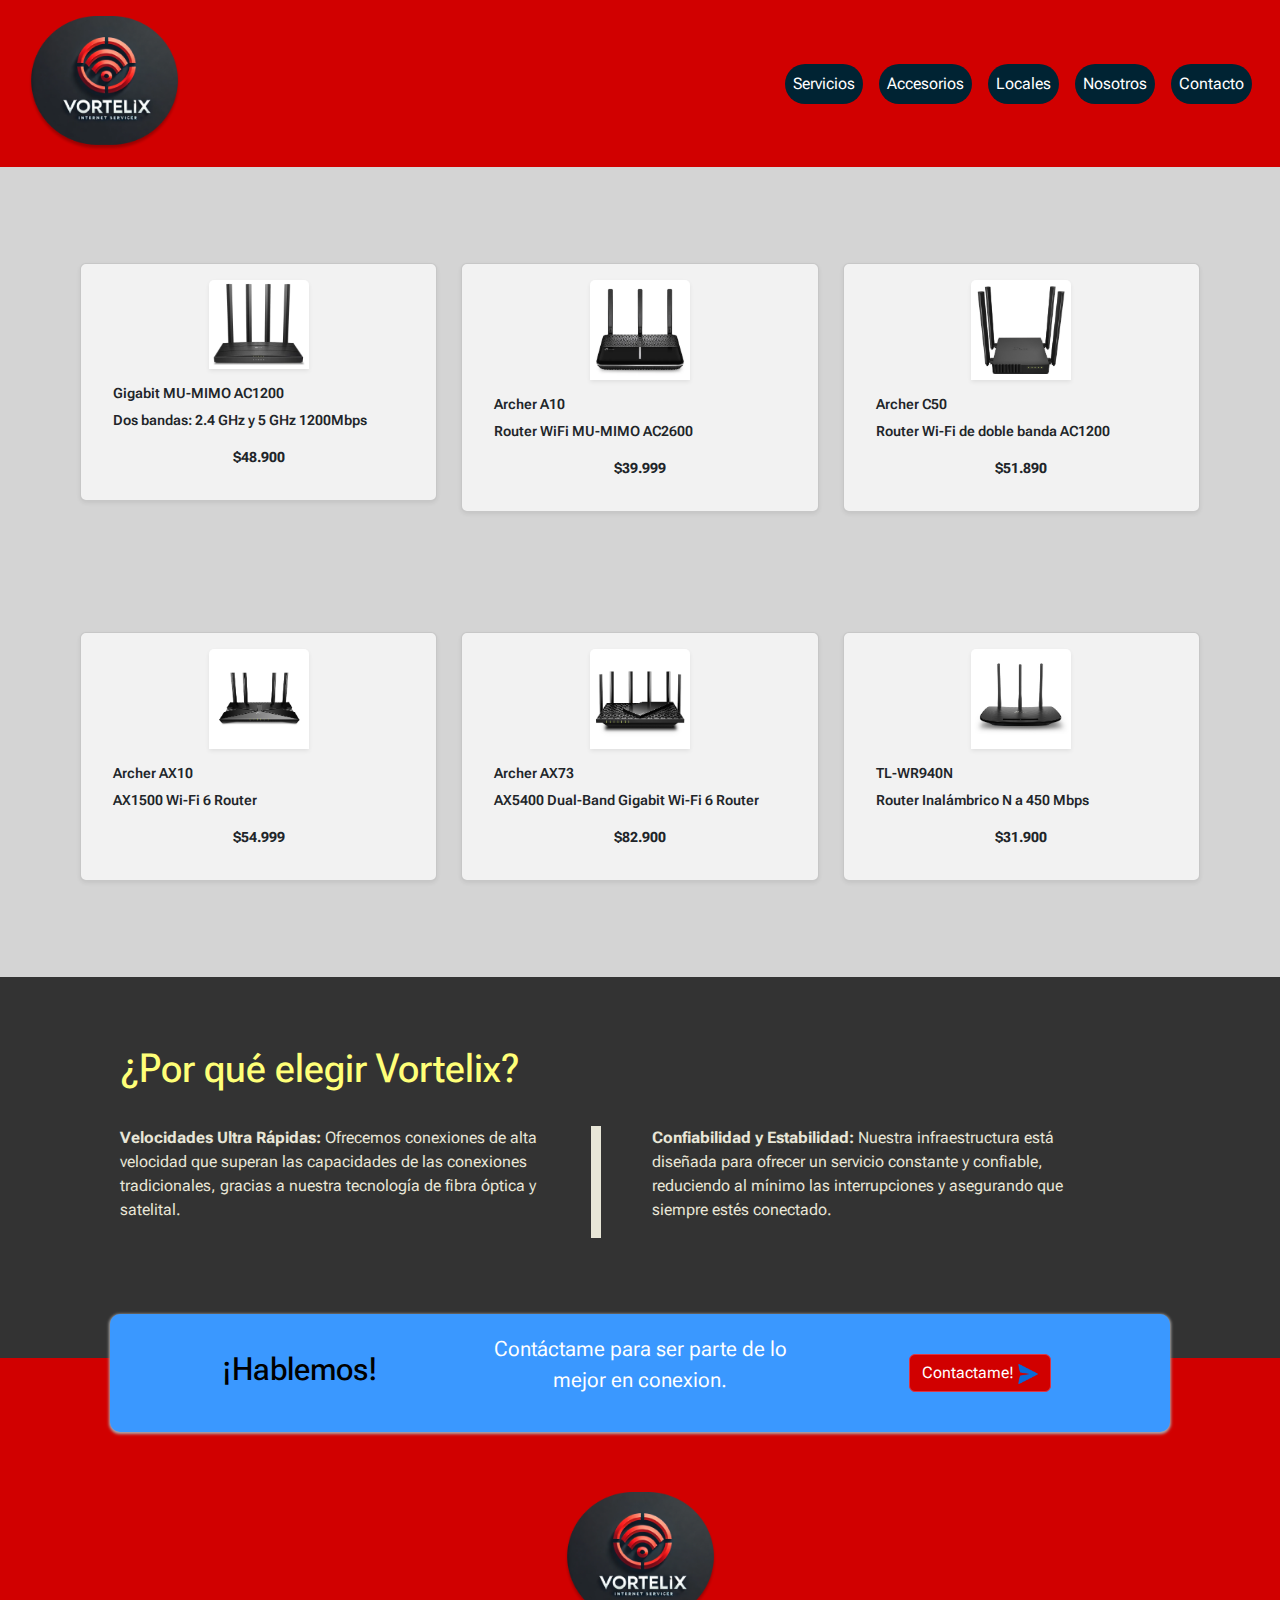
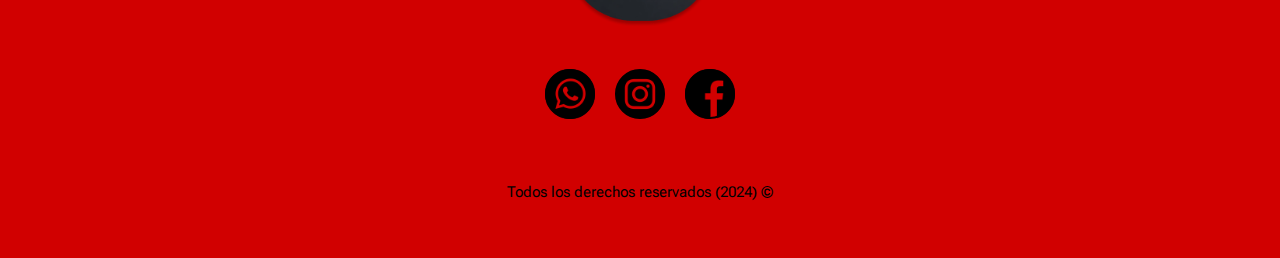
==== commit f391fc2a: "facu" ====
--- a/accesorios.html
+++ b/accesorios.html
@@ -62,8 +62,8 @@
     <div class="container py-5 accesorios">
         <div class="row g-5 g-sm-3 g-md-4">
             <div class="col-md-4 col-sm-6 py-3 py-md-5">
-                <div class="card p-3 text-center shadow-sm " id="#card-blanco">
-                    <img src="img/router1.png" class="card-img-top mx-auto" alt="router 1" style="width: 100px;">
+                <div class="card p-3 text-center shadow-sm " id="#card-blanco">    
+                    <img src="img/router1.png" class="card-img-top mx-auto shadow-sm" alt="router 1" style="width: 100px;">
                     <div class="card-body">
                         <h5 class="card-title card-text-1">Gigabit MU-MIMO AC1200</h5>
                         <p class="card-text-1">Dos bandas: 2.4 GHz y 5 GHz 1200Mbps</p>
@@ -73,7 +73,7 @@
             </div>
             <div class="col-md-4 col-sm-6 py-3 py-md-5">
                 <div class="card p-3 text-center shadow-sm"  id="#card-blanco">
-                    <img src="img/router2.png" class="card-img-top mx-auto" alt="router 2" style="width: 100px;">
+                    <img src="img/router2.png" class="card-img-top mx-auto shadow-sm" alt="router 2" style="width: 100px;">
                     <div class="card-body" >
                         <h5 class="card-title card-text-1">Archer A10</h5>
                         <p class="card-text-1">Router WiFi MU-MIMO AC2600</p>
@@ -83,7 +83,7 @@
             </div>
             <div class="col-md-4 col-sm-6 py-3 py-md-5">
                 <div class="card p-3 text-center shadow-sm" id="#card-blanco">
-                    <img src="img/router3.jpg" class="card-img-top mx-auto" alt="router 3" style="width: 100px;">
+                    <img src="img/router3.jpg" class="card-img-top mx-auto shadow-sm" alt="router 3" style="width: 100px;">
                     <div class="card-body">
                         <h5 class="card-title card-text-1">Archer C50</h5>
                         <p class="card-text-1">Router Wi-Fi de doble banda AC1200</p>
@@ -93,7 +93,7 @@
             </div>
             <div class="col-md-4 col-sm-6 py-3 py-md-5">
                 <div class="card p-3 text-center shadow-sm" id="#card-blanco">
-                    <img src="img/router4.jpg" class="card-img-top mx-auto" alt="router 4" style="width: 100px;">
+                    <img src="img/router4.jpg" class="card-img-top mx-auto shadow-sm" alt="router 4" style="width: 100px;">
                     <div class="card-body">
                         <h5 class="card-title card-text-1">Archer AX10</h5>
                         <p class="card-text-1">AX1500 Wi-Fi 6 Router</p>
@@ -103,7 +103,7 @@
             </div>
             <div class="col-md-4 col-sm-6 py-3 py-md-5">
                 <div class="card p-3 text-center shadow-sm" id="#card-blanco">
-                    <img src="img/router5.jpg" class="card-img-top mx-auto" alt="router 5" style="width: 100px;">
+                    <img src="img/router5.jpg" class="card-img-top mx-auto shadow-sm" alt="router 5" style="width: 100px;">
                     <div class="card-body">
                         <h5 class="card-title  card-text-1">Archer AX73</h5>
                         <p class="card-text-1">AX5400 Dual-Band Gigabit Wi-Fi 6 Router</p>
@@ -113,7 +113,7 @@
             </div>
             <div class="col-md-4 col-sm-6 py-3 py-md-5">
                 <div class="card p-3 text-center shadow-sm" id="#card-blanco">
-                    <img src="img/router6.jpg" class="card-img-top mx-auto" alt="router 6" style="width: 100px;">
+                    <img src="img/router6.jpg" class="card-img-top mx-auto shadow-sm" alt="router 6" style="width: 100px;">
                     <div class="card-body">
                         <h5 class="card-title card-text-1">TL-WR940N</h5>
                         <p class="card-text-1">Router Inalámbrico N a 450 Mbps</p>
--- a/style.css
+++ b/style.css
@@ -347,7 +347,7 @@
 }
 
 .card{
-    background: white;
+    background: #F2F2F2;
 }
 .card-body{
     padding-top: rem;
@@ -361,6 +361,11 @@
 .card-text-1{
     text-align: start;
     font-weight: 600;
+}
+
+.rosado{
+    background: rgba(246, 224, 224, 0.74);
+
 }
 
 
@@ -392,8 +397,19 @@
     color: white;
 }
 
+.form-container h2{
+    
+    font-size: 24px;
+    font-weight: 500;
+    line-height: 28.13px;
+    text-align: left;
+    text-underline-position: from-font;
+    text-decoration-skip-ink: none;
+
+}
+
 .form-label {
-    color: var(--gray);
+    color: white;
     font-size: 0.875rem;
     margin-bottom: 0.5rem;
 }
